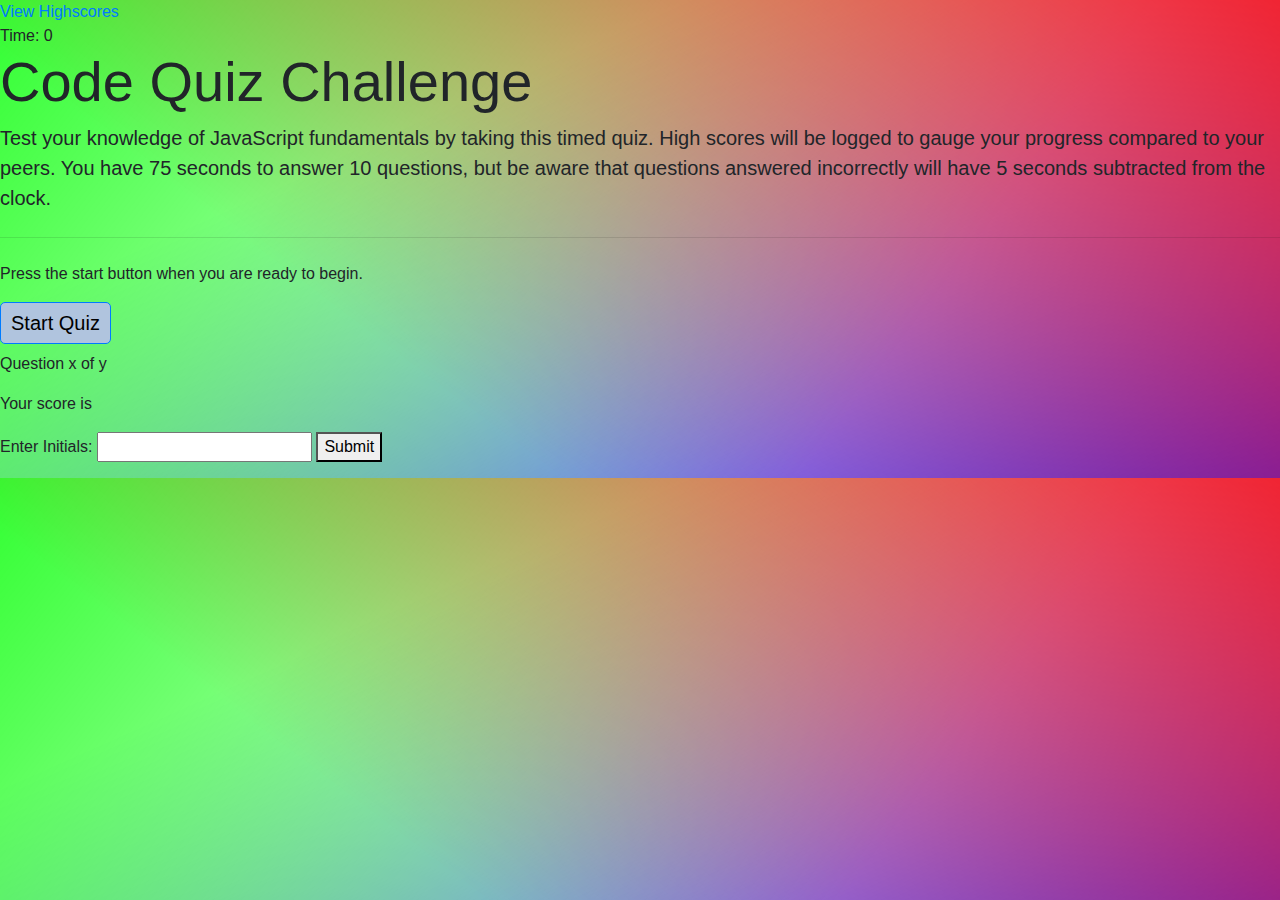
==== index.html @ 4f39b614 "Add files via upload" ====
<!DOCTYPE html>
<html lang="en">
<head>
    <meta charset="UTF-8">
    <meta name="viewport" content="width=device-width, initial-scale=1.0">
    <link rel="stylesheet" href="https://stackpath.bootstrapcdn.com/bootstrap/4.3.1/css/bootstrap.min.css" integrity="sha384-ggOyR0iXCbMQv3Xipma34MD+dH/1fQ784/j6cY/iJTQUOhcWr7x9JvoRxT2MZw1T" crossorigin="anonymous">
    <link href="style2.css" rel="stylesheet">
    <title>Code Quiz Challenge</title>
</head>
<body>
    <div class="scores"><a href="highscores.html">View Highscores</a></div>

    <div class="timer">Time: <span id="time">0</span></div>

    <div class="wrapper">
        <div id="start-screen"></div>
        <h1 class="display-4">Code Quiz Challenge</h1>
        <p class="lead">Test your knowledge of JavaScript fundamentals by taking this timed quiz. High scores will be logged to gauge your progress compared to your peers. You have 75 seconds to answer 10 questions, but be aware that questions answered incorrectly will have 5 seconds subtracted from the clock.</p>
        <hr class="my-4">
        <p>Press the start button when you are ready to begin.</p>
        <a class="btn btn-primary btn-lg" id="start" href="index.html" role="button">Start Quiz</a>
    </div>

    <div id="questions" class="hide">
        <h2 id="question-title"></h2>
        <div id="choices" class="choices"></div>
        <p id="progress">Question x of y</p>
    </div>

    <div id="gameover-screen" class="hide">
        <p>Your score is <span id="final-score"></span></p>
        <p>
            Enter Initials: <input type="text" id="initials" max="3"/>
            <button id="submit">Submit</button>
        </p>
    </div>

    <div id="feedback" class="feedback-hide"></div>

    <script src="script.js"></script>
    <script src="https://code.jquery.com/jquery-3.3.1.slim.min.js" integrity="sha384-q8i/X+965DzO0rT7abK41JStQIAqVgRVzpbzo5smXKp4YfRvH+8abtTE1Pi6jizo" crossorigin="anonymous"></script>
    <script src="https://cdnjs.cloudflare.com/ajax/libs/popper.js/1.14.7/umd/popper.min.js" integrity="sha384-UO2eT0CpHqdSJQ6hJty5KVphtPhzWj9WO1clHTMGa3JDZwrnQq4sF86dIHNDz0W1" crossorigin="anonymous"></script>
    <script src="https://stackpath.bootstrapcdn.com/bootstrap/4.3.1/js/bootstrap.min.js" integrity="sha384-JjSmVgyd0p3pXB1rRibZUAYoIIy6OrQ6VrjIEaFf/nJGzIxFDsf4x0xIM+B07jRM" crossorigin="anonymous"></script>
</body>
</html>
---- style2.css ----
body {
    background: linear-gradient(217deg, rgba(255,0,0,.8), rgba(255,0,0,0) 70.71%),
    linear-gradient(127deg, rgba(0,255,0,.8), rgba(0,255,0,0) 70.71%),
    linear-gradient(336deg, rgba(0,0,255,.8), rgba(0,0,255,0) 70.71%);
}

.view-high-scores {
    vertical-align: top;
    text-align: left;
}

.time-clock {
    vertical-align: top;
    text-align: right;
}

.container {
    width: 800px;
    max-width: 80%;
    background-color: lightgray;
    border-radius: 5px;
    padding: 10px;
    box-shadow: 0 0 10px 2px;
    align-items: center;
}

.btn-grid {
    display:grid;
    grid-template-columns: repeat(2, auto);
    gap: 10px;
    margin: 20px 0;
}

.btn {
    background-color: lightsteelblue;
    border: 1 px solid;
    border-radius: 5px;
    padding: 5px 10px;
    color: black;
    outline: none;
    justify-content: center;
    align-items: center;
}

.btn:hover {
    cursor: pointer;
    border-color: black;
}


.controls {
    display: flex;
    justify-content: center;
    align-items: center;
}

.controls h1 {
    display: flex;
    justify-content: center;
    align-items: center;
}
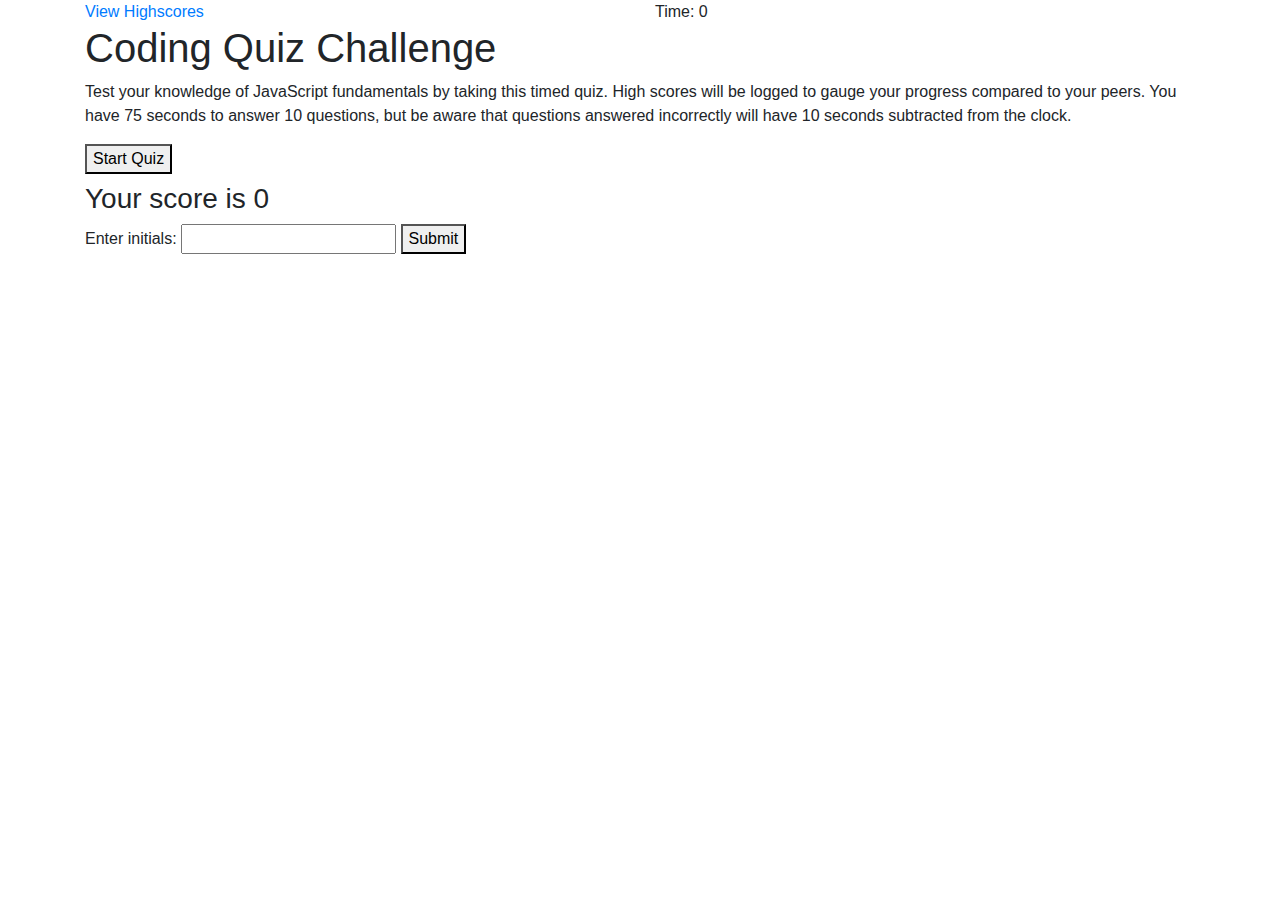
==== commit b097d897: "Add files via upload" ====
--- a/index.html
+++ b/index.html
@@ -1,45 +1,76 @@
 <!DOCTYPE html>
 <html lang="en">
+
 <head>
     <meta charset="UTF-8">
     <meta name="viewport" content="width=device-width, initial-scale=1.0">
-    <link rel="stylesheet" href="https://stackpath.bootstrapcdn.com/bootstrap/4.3.1/css/bootstrap.min.css" integrity="sha384-ggOyR0iXCbMQv3Xipma34MD+dH/1fQ784/j6cY/iJTQUOhcWr7x9JvoRxT2MZw1T" crossorigin="anonymous">
-    <link href="style2.css" rel="stylesheet">
-    <title>Code Quiz Challenge</title>
+    <meta http-equiv="X-UA-Compatible" content="ie=edge">
+    <link rel="stylesheet" href="https://stackpath.bootstrapcdn.com/bootstrap/4.4.1/css/bootstrap.min.css"
+        integrity="sha384-Vkoo8x4CGsO3+Hhxv8T/Q5PaXtkKtu6ug5TOeNV6gBiFeWPGFN9MuhOf23Q9Ifjh" crossorigin="anonymous">
+    <!-- <link rel="stylesheet" href="text/css" href="./resources/css/normalize.css"> -->
+    <link rel="stylesheet" type="text/css" href="style.css">
+    <title>Coding Quiz</title>
 </head>
+
 <body>
-    <div class="scores"><a href="highscores.html">View Highscores</a></div>
+    <div class="container">
+        <!-- Top fixed header (highscores and timer) -->
+        <header class="row">
+            <div class="col-md-6" id="highscores">
+                <a href="highscores.html">View Highscores</a>
+            </div>
+            <div class="col-md-6" id="timer">
+                Time: <span id="time">0</span>
+            </div>
 
-    <div class="timer">Time: <span id="time">0</span></div>
+        </header>
 
-    <div class="wrapper">
-        <div id="start-screen"></div>
-        <h1 class="display-4">Code Quiz Challenge</h1>
-        <p class="lead">Test your knowledge of JavaScript fundamentals by taking this timed quiz. High scores will be logged to gauge your progress compared to your peers. You have 75 seconds to answer 10 questions, but be aware that questions answered incorrectly will have 5 seconds subtracted from the clock.</p>
-        <hr class="my-4">
-        <p>Press the start button when you are ready to begin.</p>
-        <a class="btn btn-primary btn-lg" id="start" href="index.html" role="button">Start Quiz</a>
-    </div>
+        <!-- Coding Challenge Title -->
+        <section id="title-section" class="show">
+            <div class="row">
+                <div class="col-md-12">
+                    <h1>Coding Quiz Challenge</h1>
+                </div>
+            </div>
+            <div class="row">
+                <div class="col-md-12">
+                    <p>Test your knowledge of JavaScript fundamentals by taking this timed quiz. High scores will be logged to gauge your progress compared to your peers. You have 75 seconds to answer 10 questions, but be aware that questions answered incorrectly will have 10 seconds subtracted from the clock.</p>
+                </div>
+            </div>
+            <div class="row">
+                <div class="col-md-12">
+                    <button id="start-button">Start Quiz</button>
+                </div>
+            </div>
+        </section>
 
-    <div id="questions" class="hide">
-        <h2 id="question-title"></h2>
-        <div id="choices" class="choices"></div>
-        <p id="progress">Question x of y</p>
-    </div>
+        <!-- Coding questions -->
+        <section id="quiz-section" class="hide">
+            <div class="row">
+                <div class="col-md-12 questions">
+                    <h3 id="question-title"></h3>
+                </div>
+            </div>
+            <div class="row">
+                <div class="col-md-12" id="choices"></div>
+                <div id="feedback" class="feedback hide"></div>
+            </div>
+        </section>
 
-    <div id="gameover-screen" class="hide">
-        <p>Your score is <span id="final-score"></span></p>
-        <p>
-            Enter Initials: <input type="text" id="initials" max="3"/>
-            <button id="submit">Submit</button>
-        </p>
-    </div>
+        <!-- High Score section -->
+        <section id="highscore-section" class="hide">
+            <div class="row">
+                <div id="high-score" class="col-md-12">
+                    <h3>Your score is <span id="final-score">0</span></h3>
+                    <label for="initials-area">Enter initials:</label>
+                    <input type="text" name="initials-area" maxlength="4" id="initials">
+                    <button id="submit-button" href="highscores.html" type="submit">Submit</button>
+                </div>
+            </div>
+        </section>
 
-    <div id="feedback" class="feedback-hide"></div>
+        <script type="text/javascript" src="script.js"></script>
+        <script type="text/javascript" src="scores.js"></script>
 
-    <script src="script.js"></script>
-    <script src="https://code.jquery.com/jquery-3.3.1.slim.min.js" integrity="sha384-q8i/X+965DzO0rT7abK41JStQIAqVgRVzpbzo5smXKp4YfRvH+8abtTE1Pi6jizo" crossorigin="anonymous"></script>
-    <script src="https://cdnjs.cloudflare.com/ajax/libs/popper.js/1.14.7/umd/popper.min.js" integrity="sha384-UO2eT0CpHqdSJQ6hJty5KVphtPhzWj9WO1clHTMGa3JDZwrnQq4sF86dIHNDz0W1" crossorigin="anonymous"></script>
-    <script src="https://stackpath.bootstrapcdn.com/bootstrap/4.3.1/js/bootstrap.min.js" integrity="sha384-JjSmVgyd0p3pXB1rRibZUAYoIIy6OrQ6VrjIEaFf/nJGzIxFDsf4x0xIM+B07jRM" crossorigin="anonymous"></script>
 </body>
 </html>
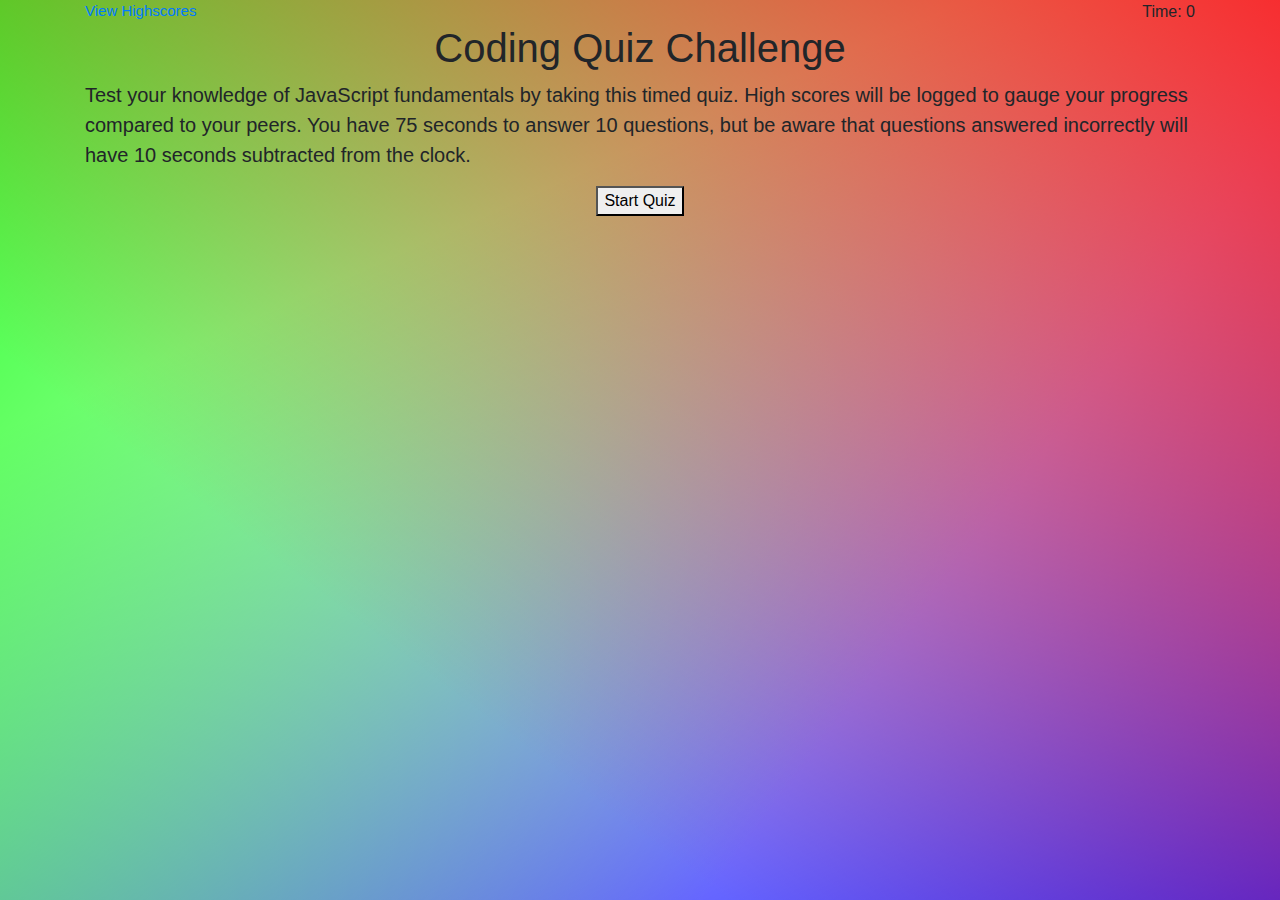
==== commit 9737d384: "Add files via upload" ====
--- a/index.html
+++ b/index.html
@@ -8,7 +8,7 @@
     <link rel="stylesheet" href="https://stackpath.bootstrapcdn.com/bootstrap/4.4.1/css/bootstrap.min.css"
         integrity="sha384-Vkoo8x4CGsO3+Hhxv8T/Q5PaXtkKtu6ug5TOeNV6gBiFeWPGFN9MuhOf23Q9Ifjh" crossorigin="anonymous">
     <!-- <link rel="stylesheet" href="text/css" href="./resources/css/normalize.css"> -->
-    <link rel="stylesheet" type="text/css" href="style.css">
+    <link rel="stylesheet" type="text/css" href="Assets/CSS/style.css">
     <title>Coding Quiz</title>
 </head>
 
@@ -69,8 +69,8 @@
             </div>
         </section>
 
-        <script type="text/javascript" src="script.js"></script>
-        <script type="text/javascript" src="scores.js"></script>
+        <script type="text/javascript" src="Assets/JS/script.js"></script>
+        <script type="text/javascript" src="Assets/JS/scores.js"></script>
 
 </body>
 </html>
--- a/Assets/CSS/style.css
+++ b/Assets/CSS/style.css
@@ -0,0 +1,60 @@
+body {
+    margin: 0;
+    height: 100vh;
+    width: 100vw;
+    background: linear-gradient(217deg, rgba(255,0,0,.8), rgba(255,0,0,0) 70.71%),
+    linear-gradient(127deg, rgba(0,255,0,.8), rgba(0,255,0,0) 70.71%),
+    linear-gradient(336deg, rgba(0,0,255,.8), rgba(0,0,255,0) 70.71%);
+}
+
+section {
+    display: table;
+    vertical-align: middle;
+    justify-content: center;
+    align-items: center;
+}
+
+.hide {
+    display: none;
+}
+
+.show {
+    display: block;
+}
+h1{
+    text-align: center;
+}
+
+p {
+    font-size: 20px;
+    font-family: 'Franklin Gothic Medium', 'Arial Narrow', Arial, sans-serif;
+}
+
+#start-button {
+    display: flex;
+    margin: 0 auto;
+}
+
+.choice {
+    display: block;
+    margin-top: 0 auto;
+}
+
+#highscore-display {
+    display: block;
+    margin: auto 0;
+    justify-content: center;
+    align-items: center;
+}
+
+#highscores {
+    font-size: 15px;
+    vertical-align: top;
+    text-align: left;
+}
+
+#timer {
+    position: relative;
+    vertical-align: top;
+    text-align: right;
+}